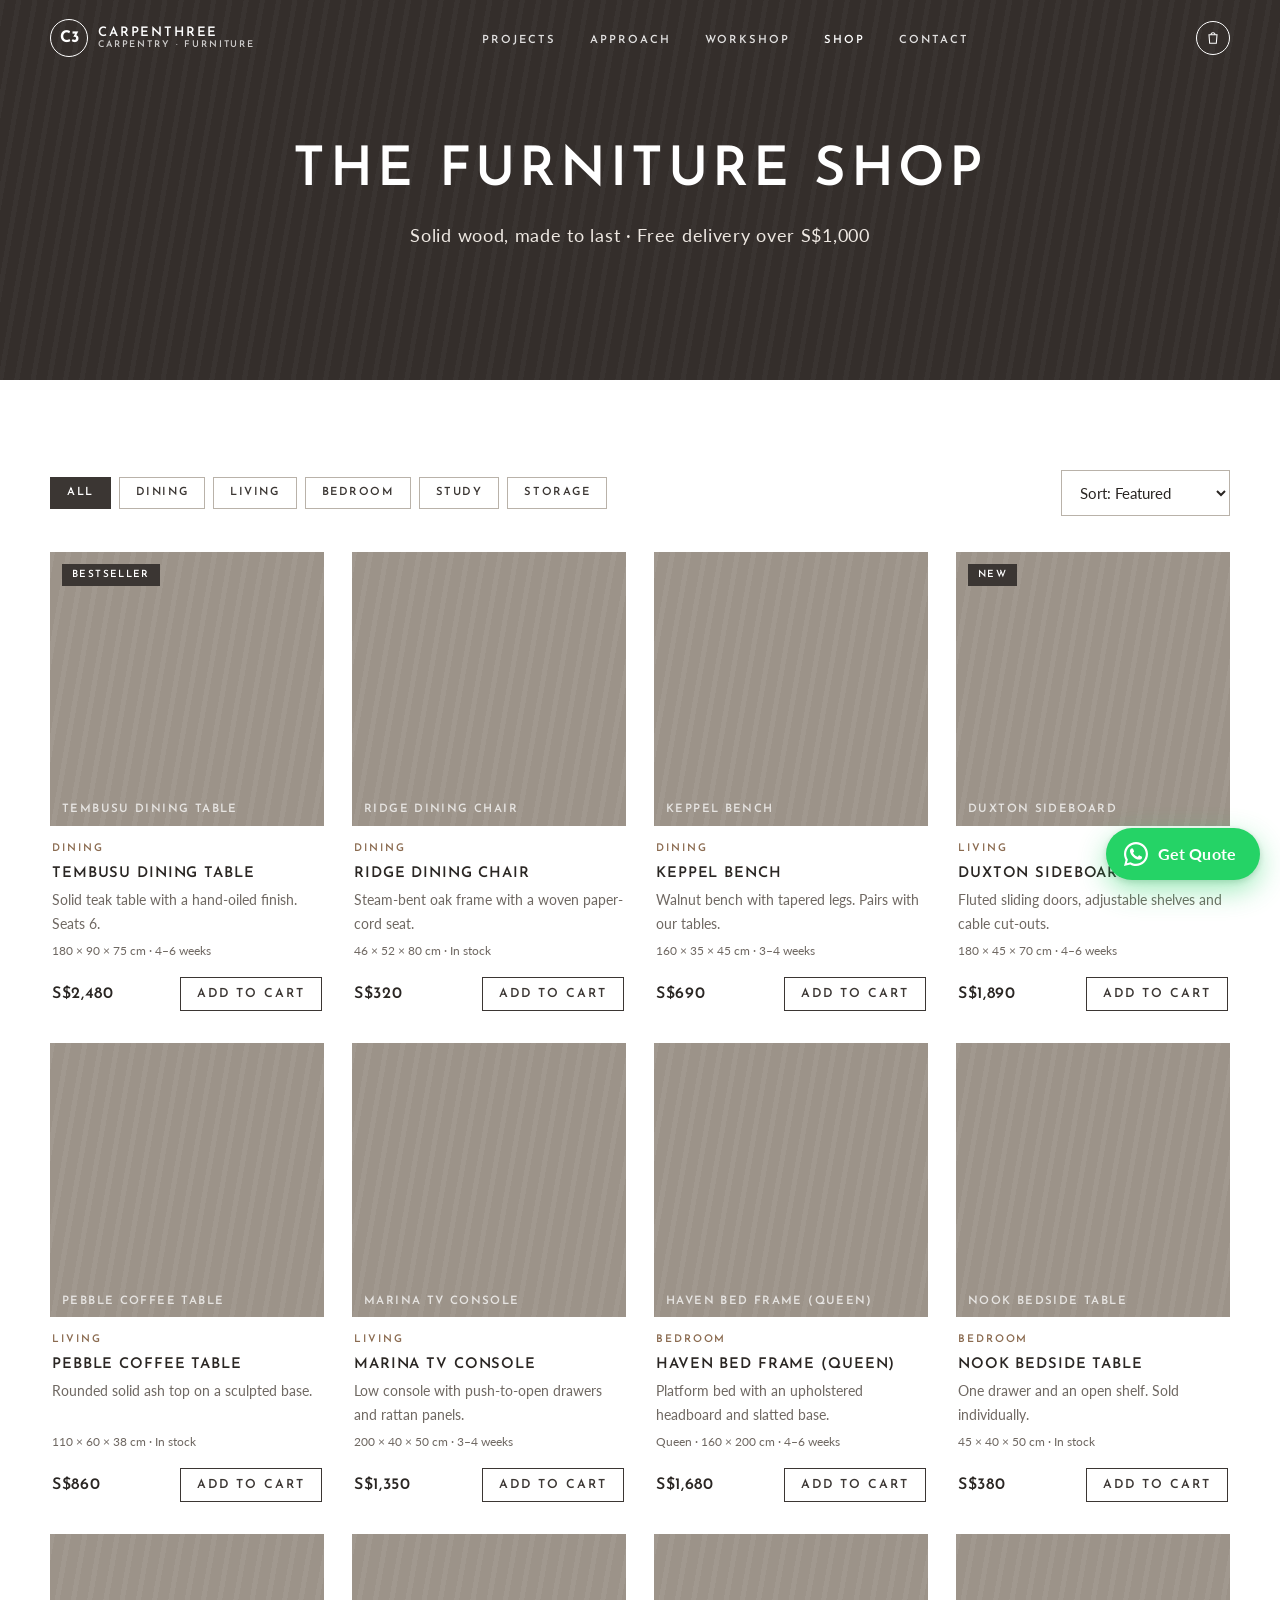
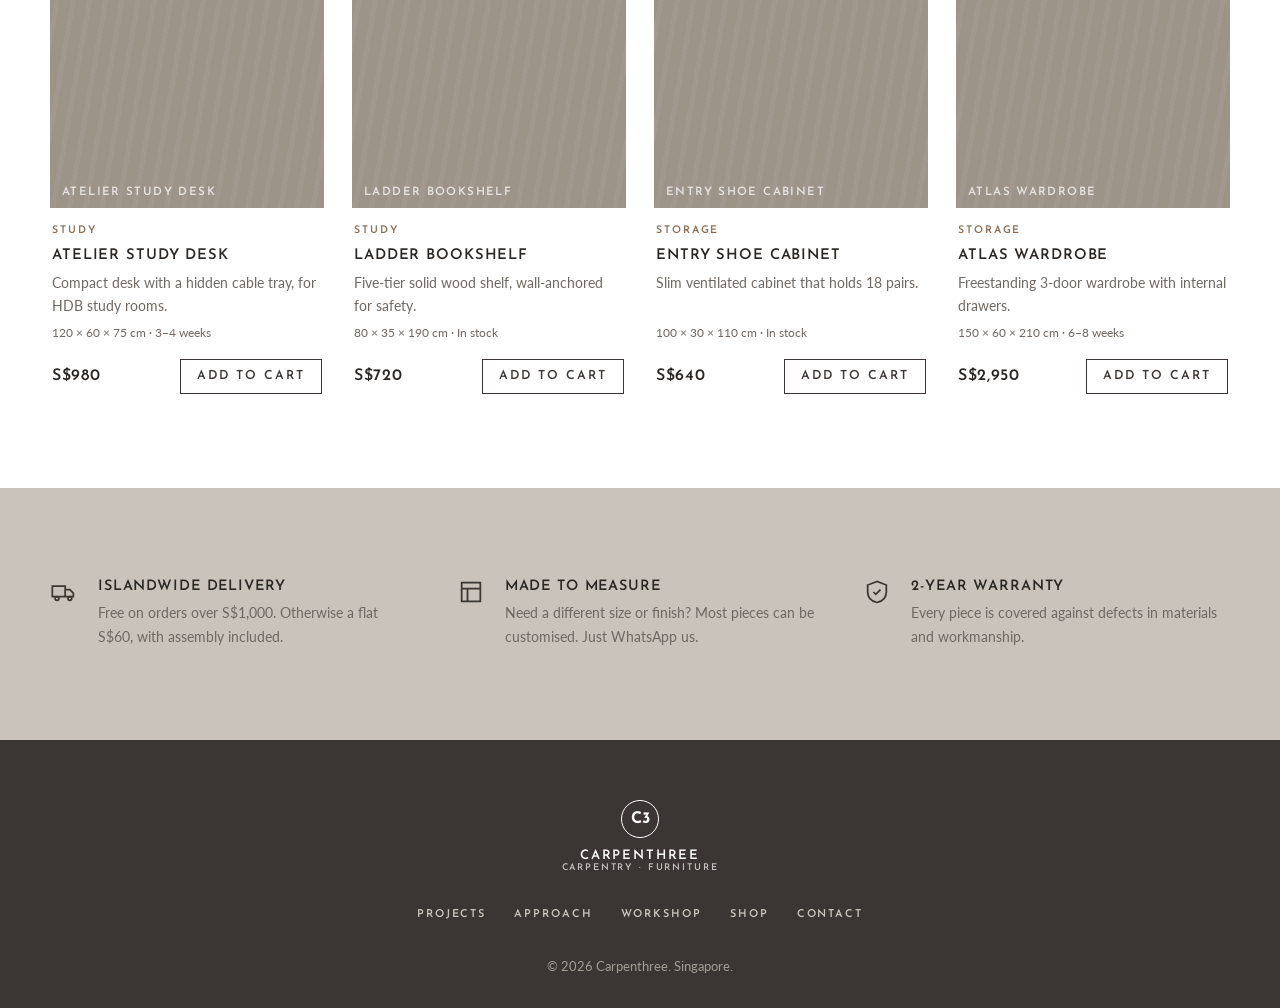
==== shop.html @ 1c0d6deb "Initial Carpenthree site: carpentry home page and furniture shop Static site for GitHub Pages with C" ====
<!doctype html>
<html lang="en-SG">
<head>
  <meta charset="utf-8">
  <meta name="viewport" content="width=device-width, initial-scale=1">
  <title>Shop Furniture | Carpenthree Singapore</title>
  <meta name="description" content="Shop handcrafted solid-wood furniture from Carpenthree: dining tables, sideboards, beds, desks and storage. Free islandwide delivery on orders over S$1,000.">
  <link rel="canonical" href="https://carpenthree.com/shop.html">
  <link rel="icon" href="images/favicon.svg" type="image/svg+xml">
  <link rel="preconnect" href="https://fonts.googleapis.com">
  <link rel="preconnect" href="https://fonts.gstatic.com" crossorigin>
  <link href="https://fonts.googleapis.com/css2?family=Josefin+Sans:wght@400;600;700&family=Lato:wght@400;700&display=swap" rel="stylesheet">
  <link rel="stylesheet" href="css/style.css">
</head>
<body>

<header class="site-header">
  <div class="container nav">
    <a class="logo" href="index.html">
      <span class="logo-mark">C3</span>
      <span class="logo-text">Carpenthree<small>Carpentry · Furniture</small></span>
    </a>
    <ul class="nav-links">
      <li><a href="index.html#projects">Projects</a></li>
      <li><a href="index.html#approach">Approach</a></li>
      <li><a href="index.html#workshop">Workshop</a></li>
      <li><a href="shop.html" class="active">Shop</a></li>
      <li><a href="index.html#contact">Contact</a></li>
    </ul>
    <div class="nav-icons">
      <button class="icon-btn" data-open-cart aria-label="Open cart">
        <svg viewBox="0 0 24 24"><path d="M6 7h12l-1 13H7L6 7z"/><path d="M9 7a3 3 0 0 1 6 0"/></svg>
        <span class="cart-count"></span>
      </button>
      <button class="icon-btn menu-toggle" aria-label="Menu">
        <svg viewBox="0 0 24 24"><path d="M5 8h14M5 12h14M5 16h14"/></svg>
      </button>
    </div>
  </div>
</header>

<section class="hero short">
  <div class="photo dark" data-src="images/shop-hero.jpg"></div>
  <div class="hero-inner">
    <h1>The Furniture Shop</h1>
    <p>Solid wood, made to last · Free delivery over S$1,000</p>
  </div>
</section>

<section class="section">
  <div class="container">
    <div class="shop-toolbar">
      <div class="filters" id="filters"></div>
      <select id="sort" aria-label="Sort products" style="width:auto">
        <option value="featured">Sort: Featured</option>
        <option value="low">Price: Low to high</option>
        <option value="high">Price: High to low</option>
      </select>
    </div>
    <div class="products" id="product-grid"></div>
  </div>
</section>

<section class="section bg-greige">
  <div class="container">
    <div class="benefits">
      <div class="benefit">
        <svg viewBox="0 0 24 24"><path d="M2 7h11v9H2zM13 10h4l3 3v3h-7z"/><circle cx="6" cy="17.5" r="1.6"/><circle cx="17" cy="17.5" r="1.6"/></svg>
        <div><h3>Islandwide Delivery</h3><p>Free on orders over S$1,000. Otherwise a flat S$60, with assembly included.</p></div>
      </div>
      <div class="benefit">
        <svg viewBox="0 0 24 24"><path d="M4 4h16v16H4z"/><path d="M4 9h16M9 20V9"/></svg>
        <div><h3>Made to Measure</h3><p>Need a different size or finish? Most pieces can be customised. Just WhatsApp us.</p></div>
      </div>
      <div class="benefit">
        <svg viewBox="0 0 24 24"><path d="M12 3 4 6v6c0 5 3.5 8 8 9 4.5-1 8-4 8-9V6l-8-3z"/><path d="m9 12 2 2 4-4"/></svg>
        <div><h3>2-Year Warranty</h3><p>Every piece is covered against defects in materials and workmanship.</p></div>
      </div>
    </div>
  </div>
</section>

<footer class="site-footer">
  <div class="container">
    <a class="logo" href="index.html"><span class="logo-mark">C3</span><span class="logo-text">Carpenthree<small>Carpentry · Furniture</small></span></a>
    <ul class="footer-links">
      <li><a href="index.html#projects">Projects</a></li>
      <li><a href="index.html#approach">Approach</a></li>
      <li><a href="index.html#workshop">Workshop</a></li>
      <li><a href="shop.html">Shop</a></li>
      <li><a href="index.html#contact">Contact</a></li>
    </ul>
    <small>© <span data-site="year"></span> Carpenthree. Singapore.</small>
  </div>
</footer>

<script src="js/config.js"></script>
<script src="js/products.js"></script>
<script src="js/main.js"></script>
</body>
</html>
---- css/style.css ----
/* =========================================================
   Carpenthree — greige / charcoal editorial style
   ========================================================= */
:root {
  --ink: #2a2623;
  --charcoal: #3b3633;
  --charcoal-2: #4a4440;
  --greige: #c9c3bb;
  --stone: #dedad4;
  --paper: #efedea;
  --white: #ffffff;
  --muted: #6f6862;
  --line: #b9b2a9;
  --accent: #8a6a4f;
  --max: 1180px;
  --head: "Josefin Sans", "Futura", "Century Gothic", system-ui, sans-serif;
  --body: "Lato", system-ui, -apple-system, "Segoe UI", Roboto, sans-serif;
}

* { box-sizing: border-box; }
html { scroll-behavior: smooth; }
body {
  margin: 0; font-family: var(--body); color: var(--ink); background: var(--white);
  line-height: 1.7; font-size: 15px;
}
a { color: inherit; }
img { max-width: 100%; display: block; }
h1, h2, h3, h4 {
  font-family: var(--head); font-weight: 600; text-transform: uppercase;
  letter-spacing: .06em; line-height: 1.2; margin: 0 0 .6em;
}
h1 { font-size: clamp(2rem, 5vw, 3.4rem); letter-spacing: .08em; }
h2 { font-size: clamp(1.4rem, 3vw, 2rem); }
h3 { font-size: 1.05rem; }
p { margin: 0 0 1em; color: var(--muted); }

.container { width: min(var(--max), 100% - 32px); margin-inline: auto; }
.section { padding: 90px 0; }
.bg-greige { background: var(--greige); }
.bg-stone { background: var(--stone); }
.bg-paper { background: var(--paper); }
.bg-dark { background: var(--charcoal); color: var(--white); }
.bg-dark p { color: #d6d0c9; }

/* Thin rule used throughout, like the reference */
.rule { display: block; height: 1px; background: var(--charcoal); width: 100%; margin: 18px 0 30px; opacity: .55; }
.rule.short { width: 90px; }
.rule.light { background: var(--white); }
.title-ruled { display: grid; gap: 0; }

/* ---------- Photos (drop files into /images) ---------- */
.photo {
  position: relative; overflow: hidden;
  background-color: var(--fallback, #8f877e);
  background-image:
    var(--img, none),
    repeating-linear-gradient(100deg, rgba(255,255,255,.05) 0 5px, transparent 5px 16px);
  background-size: cover; background-position: center;
  min-height: 200px;
}
.photo::after {
  content: attr(data-label); position: absolute; left: 12px; bottom: 10px;
  font: 600 .72rem/1 var(--head); text-transform: uppercase; letter-spacing: .12em;
  color: rgba(255,255,255,.75);
}
.photo.loaded::after { display: none; }
.photo.dark { --fallback: #4b443e; }
.photo.mid { --fallback: #9c9389; }
.photo.light { --fallback: #b9b0a5; }
.photo.wood { --fallback: #8a6a4f; }

/* ---------- Buttons ---------- */
.btn {
  display: inline-flex; align-items: center; justify-content: center; gap: 8px;
  padding: 13px 26px; border: 1px solid var(--charcoal); background: transparent; color: var(--charcoal);
  font: 600 .78rem/1 var(--head); text-transform: uppercase; letter-spacing: .16em;
  text-decoration: none; cursor: pointer; transition: background .2s, color .2s;
}
.btn:hover { background: var(--charcoal); color: var(--white); }
.btn-solid { background: var(--charcoal); color: var(--white); }
.btn-solid:hover { background: var(--ink); }
.btn-light { border-color: var(--white); color: var(--white); }
.btn-light:hover { background: var(--white); color: var(--charcoal); }
.btn-wa { background: #25d366; border-color: #25d366; color: #fff; }
.btn-wa:hover { background: #1da851; border-color: #1da851; color: #fff; }
.btn-block { width: 100%; }

/* ---------- Header ---------- */
.site-header { position: absolute; top: 0; left: 0; right: 0; z-index: 50; color: var(--white); }
.site-header.solid { position: sticky; background: var(--charcoal); }
.nav { display: flex; align-items: center; justify-content: space-between; height: 76px; gap: 20px; }
.logo { display: flex; align-items: center; gap: 10px; text-decoration: none; }
.logo-mark {
  width: 38px; height: 38px; border-radius: 50%; border: 1.5px solid currentColor;
  display: grid; place-items: center; font: 700 1rem/1 var(--head);
}
.logo-text { font: 600 .82rem/1.15 var(--head); text-transform: uppercase; letter-spacing: .14em; }
.logo-text small { display: block; font-size: .58rem; letter-spacing: .2em; opacity: .75; }
.nav-links { display: flex; gap: 34px; list-style: none; margin: 0; padding: 0; }
.nav-links a {
  text-decoration: none; font: 600 .7rem/1 var(--head); text-transform: uppercase; letter-spacing: .18em;
  opacity: .85;
}
.nav-links a:hover, .nav-links a.active { opacity: 1; }
.nav-icons { display: flex; align-items: center; gap: 14px; }
.icon-btn {
  position: relative; width: 34px; height: 34px; border-radius: 50%; border: 1px solid currentColor;
  background: none; color: inherit; display: grid; place-items: center; cursor: pointer; text-decoration: none;
}
.icon-btn svg { width: 16px; height: 16px; stroke: currentColor; fill: none; stroke-width: 1.6; }
.cart-count {
  position: absolute; top: -6px; right: -8px; min-width: 18px; height: 18px; padding: 0 5px;
  border-radius: 999px; background: var(--accent); color: #fff; font: 700 .65rem/18px var(--body); text-align: center;
}
.cart-count:empty, .cart-count[data-n="0"] { display: none; }
.menu-toggle { display: none; }

@media (max-width: 860px) {
  .menu-toggle { display: grid; }
  .nav-links {
    display: none; position: absolute; top: 76px; left: 0; right: 0; flex-direction: column; gap: 0;
    background: var(--charcoal); padding: 8px 0;
  }
  .nav-links.open { display: flex; }
  .nav-links a { display: block; padding: 14px 16px; }
}

/* ---------- Hero ---------- */
.hero {
  position: relative; min-height: 640px; display: grid; place-items: center; text-align: center; color: var(--white);
}
.hero .photo { position: absolute; inset: 0; min-height: 0; }
.hero .photo::before { content: ""; position: absolute; inset: 0; background: rgba(25, 22, 20, .45); }
.hero-inner { position: relative; z-index: 1; padding: 120px 16px 80px; }
.hero h1 { margin-bottom: .3em; }
.hero p { color: #eee8e2; font-size: 1.1rem; letter-spacing: .04em; margin-bottom: 30px; }
.hero-actions { display: flex; flex-wrap: wrap; gap: 12px; justify-content: center; }
.hero.short { min-height: 380px; }

/* ---------- Intro (image overlaps hero) ---------- */
.intro .container { display: grid; grid-template-columns: 1fr 1fr; gap: 60px; align-items: end; }
.intro-text { padding: 70px 0 60px; }
.intro-photo { margin-top: -140px; aspect-ratio: 4/5; position: relative; z-index: 2; }
@media (max-width: 860px) {
  .intro .container { grid-template-columns: 1fr; gap: 0; }
  .intro-photo { margin-top: -60px; order: -1; aspect-ratio: 4/3; }
  .intro-text { padding: 40px 0 10px; }
}

/* ---------- Projects (staggered) ---------- */
.projects .head { max-width: 560px; }
.proj { display: grid; grid-template-columns: 1fr 1fr; align-items: center; position: relative; margin-top: 50px; }
.proj .photo { aspect-ratio: 4/3; }
.proj-text { padding: 10px 50px 10px 0; }
.proj.reverse .photo { order: 0; }
.proj.reverse .proj-box {
  background: var(--stone); padding: 40px; margin-left: -60px; position: relative; z-index: 2;
}
@media (max-width: 860px) {
  .proj { grid-template-columns: 1fr; }
  .proj-text { padding: 24px 0 0; order: 2; }
  .proj.reverse .proj-box { margin: -40px 16px 0; }
}

/* ---------- Benefits ---------- */
.benefits-title { display: grid; grid-template-columns: 120px 1fr; gap: 24px; align-items: center; margin-bottom: 50px; }
.benefits-title .rule { margin: 0; }
.benefits { display: grid; grid-template-columns: repeat(3, 1fr); gap: 40px; }
.benefit { display: grid; grid-template-columns: 34px 1fr; gap: 14px; }
.benefit svg { width: 28px; height: 28px; stroke: var(--charcoal); fill: none; stroke-width: 1.5; }
.benefit h3 { font-size: .9rem; margin-bottom: .4em; }
.benefit p { font-size: .9rem; margin: 0; }
@media (max-width: 760px) {
  .benefits { grid-template-columns: 1fr; }
  .benefits-title { grid-template-columns: 1fr; }
  .benefits-title .rule { display: none; }
}

/* ---------- Mosaic grids ---------- */
.mosaic { display: grid; grid-template-columns: repeat(4, 1fr); grid-auto-rows: minmax(260px, auto); }
.mosaic > * { min-height: 260px; }
.tile { padding: 40px 34px; display: flex; flex-direction: column; justify-content: center; text-align: center; }
.tile h3 { margin-bottom: .2em; }
.tile .rule { margin: 12px auto 18px; width: 70px; }
.tile p { font-size: .88rem; }
.tile.inset { margin: 40px; padding: 30px 20px; }
.span-2 { grid-column: span 2; }
.span-row-2 { grid-row: span 2; }
@media (max-width: 860px) {
  .mosaic { grid-template-columns: 1fr 1fr; }
  .tile.inset { margin: 20px; }
}
@media (max-width: 560px) {
  .mosaic { grid-template-columns: 1fr; }
  .span-2 { grid-column: auto; }
}

/* ---------- What we do ---------- */
.wwd { display: grid; grid-template-columns: 1fr 1fr; gap: 70px; align-items: center; }
.wwd-photos { position: relative; height: 520px; }
.wwd-photos .photo { position: absolute; }
.wwd-photos .p1 { top: 0; left: 0; width: 62%; height: 72%; }
.wwd-photos .p2 { bottom: 0; right: 6%; width: 58%; height: 70%; border: 10px solid var(--white); }
.wwd ul { list-style: none; padding: 0; margin: 20px 0 0; display: grid; gap: 8px; }
.wwd li { font: 600 .78rem/1.4 var(--head); text-transform: uppercase; letter-spacing: .1em; color: var(--charcoal); }
.wwd li::before { content: "•"; margin-right: 12px; color: var(--accent); }
.link-ruled { display: flex; align-items: center; gap: 14px; margin-top: 30px; font-size: .85rem; text-decoration: none; color: var(--muted); }
.link-ruled::before { content: ""; flex: 1; height: 1px; background: var(--line); }
@media (max-width: 860px) {
  .wwd { grid-template-columns: 1fr; gap: 40px; }
  .wwd-photos { height: 380px; }
}

/* ---------- Shop strip / product cards ---------- */
.products { display: grid; grid-template-columns: repeat(auto-fill, minmax(250px, 1fr)); gap: 28px; }
.product { display: flex; flex-direction: column; background: var(--white); }
.product .photo { aspect-ratio: 1; min-height: 0; }
.product-body { padding: 18px 2px 4px; display: flex; flex-direction: column; gap: 4px; flex: 1; }
.product-cat { font: 600 .66rem/1 var(--head); text-transform: uppercase; letter-spacing: .18em; color: var(--accent); }
.product h3 { font-size: .92rem; margin: 6px 0 2px; }
.product-desc { font-size: .87rem; margin: 0; flex: 1; }
.product-meta { font-size: .78rem; color: var(--muted); }
.product-foot { display: flex; justify-content: space-between; align-items: center; gap: 10px; margin-top: 12px; }
.price { font: 600 1rem/1 var(--head); letter-spacing: .04em; }
.product .btn { padding: 10px 16px; }
.tag {
  position: absolute; top: 12px; left: 12px; z-index: 1; background: var(--charcoal); color: #fff;
  font: 600 .62rem/1 var(--head); text-transform: uppercase; letter-spacing: .14em; padding: 6px 10px;
}

.shop-toolbar { display: flex; flex-wrap: wrap; justify-content: space-between; align-items: center; gap: 16px; margin-bottom: 36px; }
.filters { display: flex; flex-wrap: wrap; gap: 8px; }
.chip {
  border: 1px solid var(--line); background: transparent; padding: 9px 16px; cursor: pointer; color: var(--charcoal);
  font: 600 .7rem/1 var(--head); text-transform: uppercase; letter-spacing: .14em;
}
.chip.active, .chip:hover { background: var(--charcoal); border-color: var(--charcoal); color: #fff; }

/* ---------- Forms ---------- */
.field { display: grid; gap: 6px; margin-bottom: 16px; }
label { font: 600 .7rem/1 var(--head); text-transform: uppercase; letter-spacing: .14em; color: var(--charcoal); }
input, select, textarea {
  font: inherit; padding: 12px 14px; border: 1px solid var(--line); background: var(--white); color: var(--ink);
  width: 100%; border-radius: 0;
}
input:focus, select:focus, textarea:focus { outline: none; border-color: var(--charcoal); }
.form-row { display: grid; grid-template-columns: 1fr 1fr; gap: 16px; }
@media (max-width: 600px) { .form-row { grid-template-columns: 1fr; } }
.quote { display: grid; grid-template-columns: 1fr 1.3fr; gap: 60px; }
@media (max-width: 860px) { .quote { grid-template-columns: 1fr; gap: 30px; } }
.contact-list { list-style: none; padding: 0; margin: 0; display: grid; gap: 10px; color: var(--muted); }
.contact-list strong { color: var(--charcoal); font: 600 .72rem/1 var(--head); letter-spacing: .14em; text-transform: uppercase; display: block; margin-bottom: 2px; }

/* ---------- Cart drawer ---------- */
.drawer-backdrop { position: fixed; inset: 0; background: rgba(20,18,16,.45); opacity: 0; pointer-events: none; transition: opacity .25s; z-index: 90; }
.drawer {
  position: fixed; top: 0; right: 0; height: 100%; width: min(440px, 100%); background: var(--paper); z-index: 100;
  transform: translateX(100%); transition: transform .3s; display: flex; flex-direction: column;
}
body.cart-open .drawer { transform: none; }
body.cart-open .drawer-backdrop { opacity: 1; pointer-events: auto; }
.drawer-head { display: flex; justify-content: space-between; align-items: center; padding: 22px; border-bottom: 1px solid var(--line); }
.drawer-head h3 { margin: 0; }
.drawer-head button { background: none; border: 0; font-size: 1.6rem; cursor: pointer; color: var(--ink); }
.drawer-body { flex: 1; overflow-y: auto; padding: 8px 22px 22px; }
.cart-item { display: grid; grid-template-columns: 64px 1fr auto; gap: 12px; padding: 14px 0; border-bottom: 1px solid var(--line); align-items: center; }
.cart-item .photo { aspect-ratio: 1; min-height: 0; }
.cart-item .photo::after { display: none; }
.cart-item h4 { margin: 0; font-size: .78rem; }
.cart-item small { color: var(--muted); }
.qty { display: inline-flex; align-items: center; gap: 8px; margin-top: 6px; }
.qty button { width: 26px; height: 26px; border: 1px solid var(--line); background: #fff; cursor: pointer; color: var(--ink); }
.remove { background: none; border: 0; color: var(--muted); cursor: pointer; text-decoration: underline; font-size: .78rem; }
.sum-row { display: flex; justify-content: space-between; font-size: .9rem; color: var(--muted); padding: 4px 0; }
.sum-row.total { font: 600 1rem/1.4 var(--head); color: var(--ink); letter-spacing: .06em; border-top: 1px solid var(--line); margin-top: 8px; padding-top: 12px; }
.checkout { margin-top: 20px; }
.empty { color: var(--muted); text-align: center; padding: 40px 0; }
.note { font-size: .78rem; color: var(--muted); margin-top: 10px; }

.toast {
  position: fixed; bottom: 24px; left: 50%; transform: translate(-50%, 20px); background: var(--charcoal); color: #fff;
  padding: 12px 22px; opacity: 0; transition: .25s; z-index: 120; pointer-events: none;
  font: 600 .72rem/1 var(--head); letter-spacing: .14em; text-transform: uppercase;
}
.toast.show { opacity: 1; transform: translate(-50%, 0); }

.wa-float {
  position: fixed; right: 20px; bottom: 20px; z-index: 80;
  display: inline-flex; align-items: center; gap: 10px;
  padding: 14px 24px 14px 18px; border-radius: 999px;
  background: #25d366; color: #fff; text-decoration: none;
  font: 700 1rem/1 var(--body); letter-spacing: .01em;
  box-shadow: 0 10px 28px rgba(37, 211, 102, .45), 0 2px 6px rgba(0,0,0,.15);
  transition: transform .2s, background .2s, box-shadow .2s;
}
.wa-float:hover { background: #1fbe5b; transform: translateY(-2px); box-shadow: 0 14px 32px rgba(37, 211, 102, .55); }
.wa-float svg { width: 24px; height: 24px; fill: #fff; flex: none; }
@media (max-width: 520px) { .wa-float { right: 14px; bottom: 14px; padding: 12px 18px 12px 14px; font-size: .92rem; } }
body.cart-open .wa-float { display: none; }

/* ---------- Footer ---------- */
.site-footer { background: var(--charcoal); color: #cfc8c0; padding: 60px 0 30px; text-align: center; }
.site-footer .logo { justify-content: center; color: #fff; margin-bottom: 26px; flex-direction: column; }
.footer-links { display: flex; flex-wrap: wrap; justify-content: center; gap: 28px; list-style: none; padding: 0; margin: 0 0 28px; }
.footer-links a { text-decoration: none; font: 600 .68rem/1 var(--head); text-transform: uppercase; letter-spacing: .18em; }
.footer-links a:hover { color: #fff; }
.site-footer small { opacity: .7; }
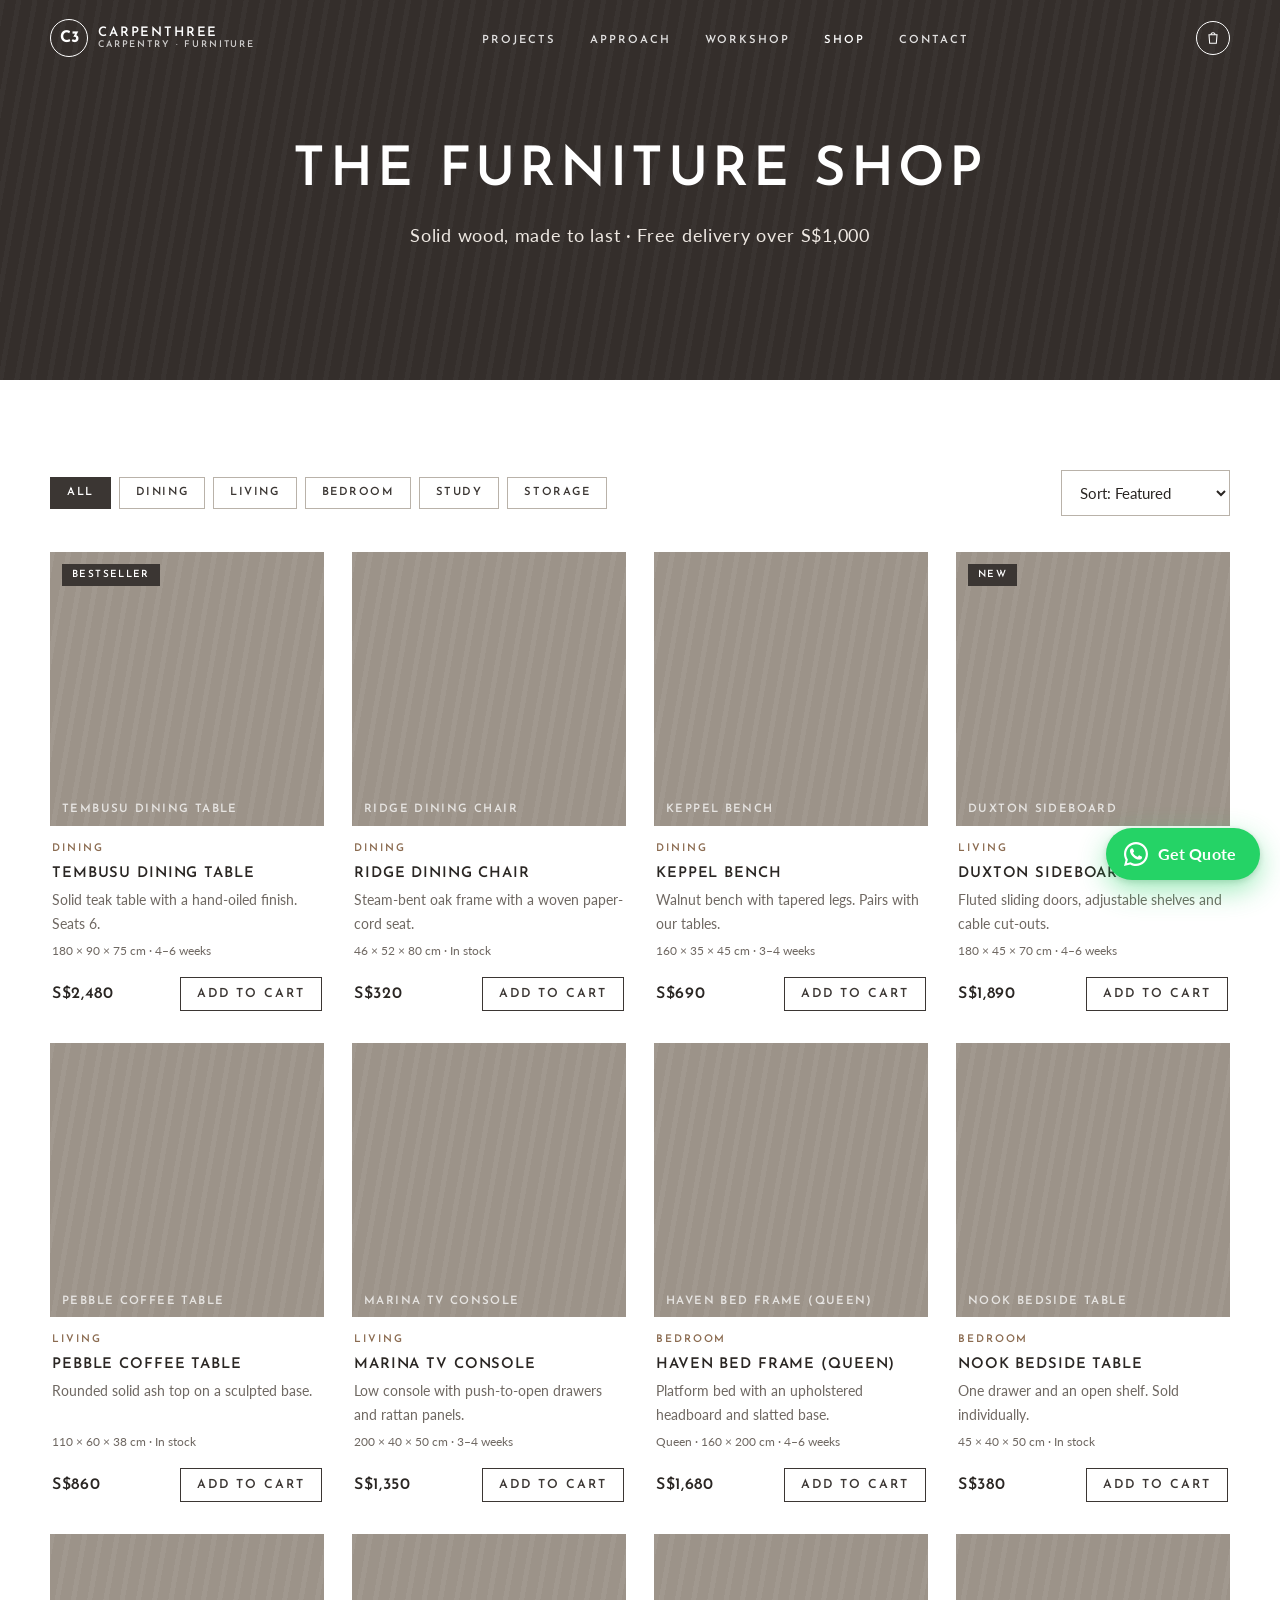
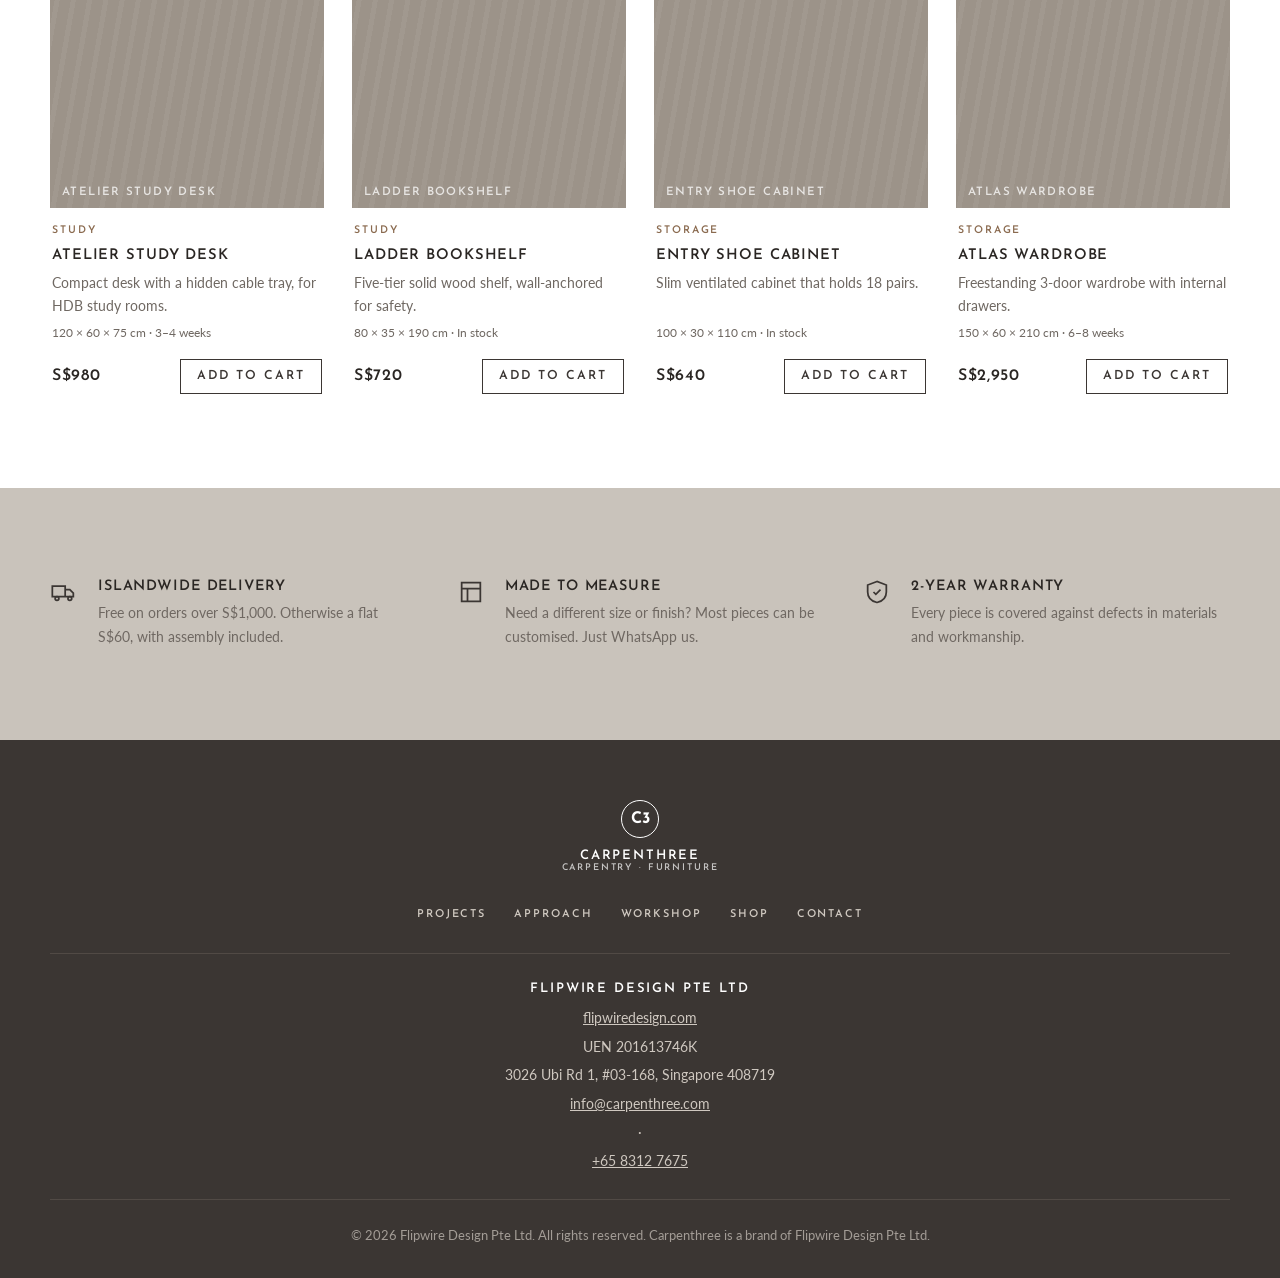
==== commit d151970c: "Add Flipwire Design company details to footer; set email and address Temporarily remove CNAME so the" ====
--- a/shop.html
+++ b/shop.html
@@ -90,7 +90,14 @@
       <li><a href="shop.html">Shop</a></li>
       <li><a href="index.html#contact">Contact</a></li>
     </ul>
-    <small>© <span data-site="year"></span> Carpenthree. Singapore.</small>
+    <div class="footer-company">
+      <strong>Flipwire Design Pte Ltd</strong>
+      <a href="https://flipwiredesign.com" target="_blank" rel="noopener">flipwiredesign.com</a>
+      <span>UEN 201613746K</span>
+      <span>3026 Ubi Rd 1, #03-168, Singapore 408719</span>
+      <a href="mailto:info@carpenthree.com">info@carpenthree.com</a> · <a href="https://wa.me/6583127675" target="_blank" rel="noopener">+65 8312 7675</a>
+    </div>
+    <small>© <span data-site="year"></span> Flipwire Design Pte Ltd. All rights reserved. Carpenthree is a brand of Flipwire Design Pte Ltd.</small>
   </div>
 </footer>
 
--- a/css/style.css
+++ b/css/style.css
@@ -305,3 +305,6 @@
 .footer-links a { text-decoration: none; font: 600 .68rem/1 var(--head); text-transform: uppercase; letter-spacing: .18em; }
 .footer-links a:hover { color: #fff; }
 .site-footer small { opacity: .7; }
+.footer-company { display: grid; gap: 4px; justify-items: center; padding: 26px 0; margin-bottom: 22px; border-top: 1px solid #514a45; border-bottom: 1px solid #514a45; font-size: .9rem; }
+.footer-company strong { color: #fff; font: 600 .82rem/1.4 var(--head); text-transform: uppercase; letter-spacing: .14em; margin-bottom: 4px; }
+.footer-company a { color: #cfc8c0; }
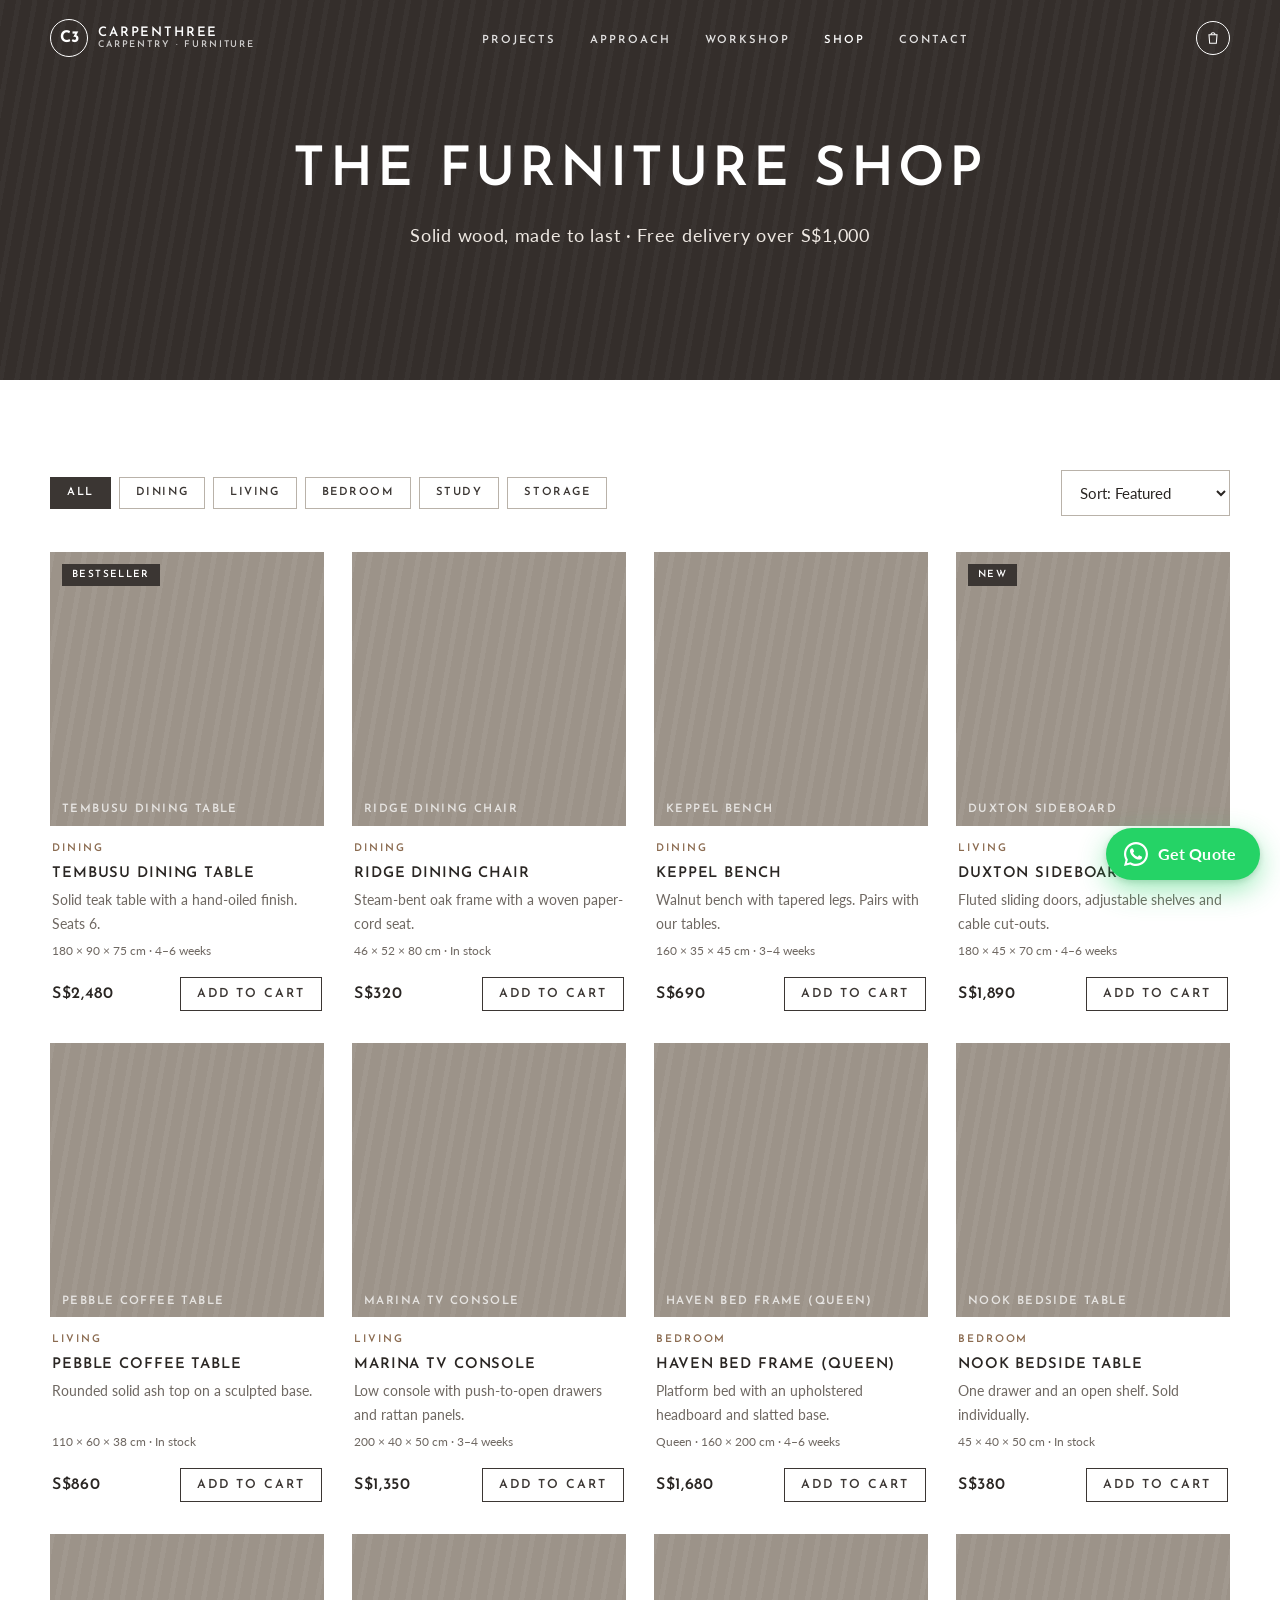
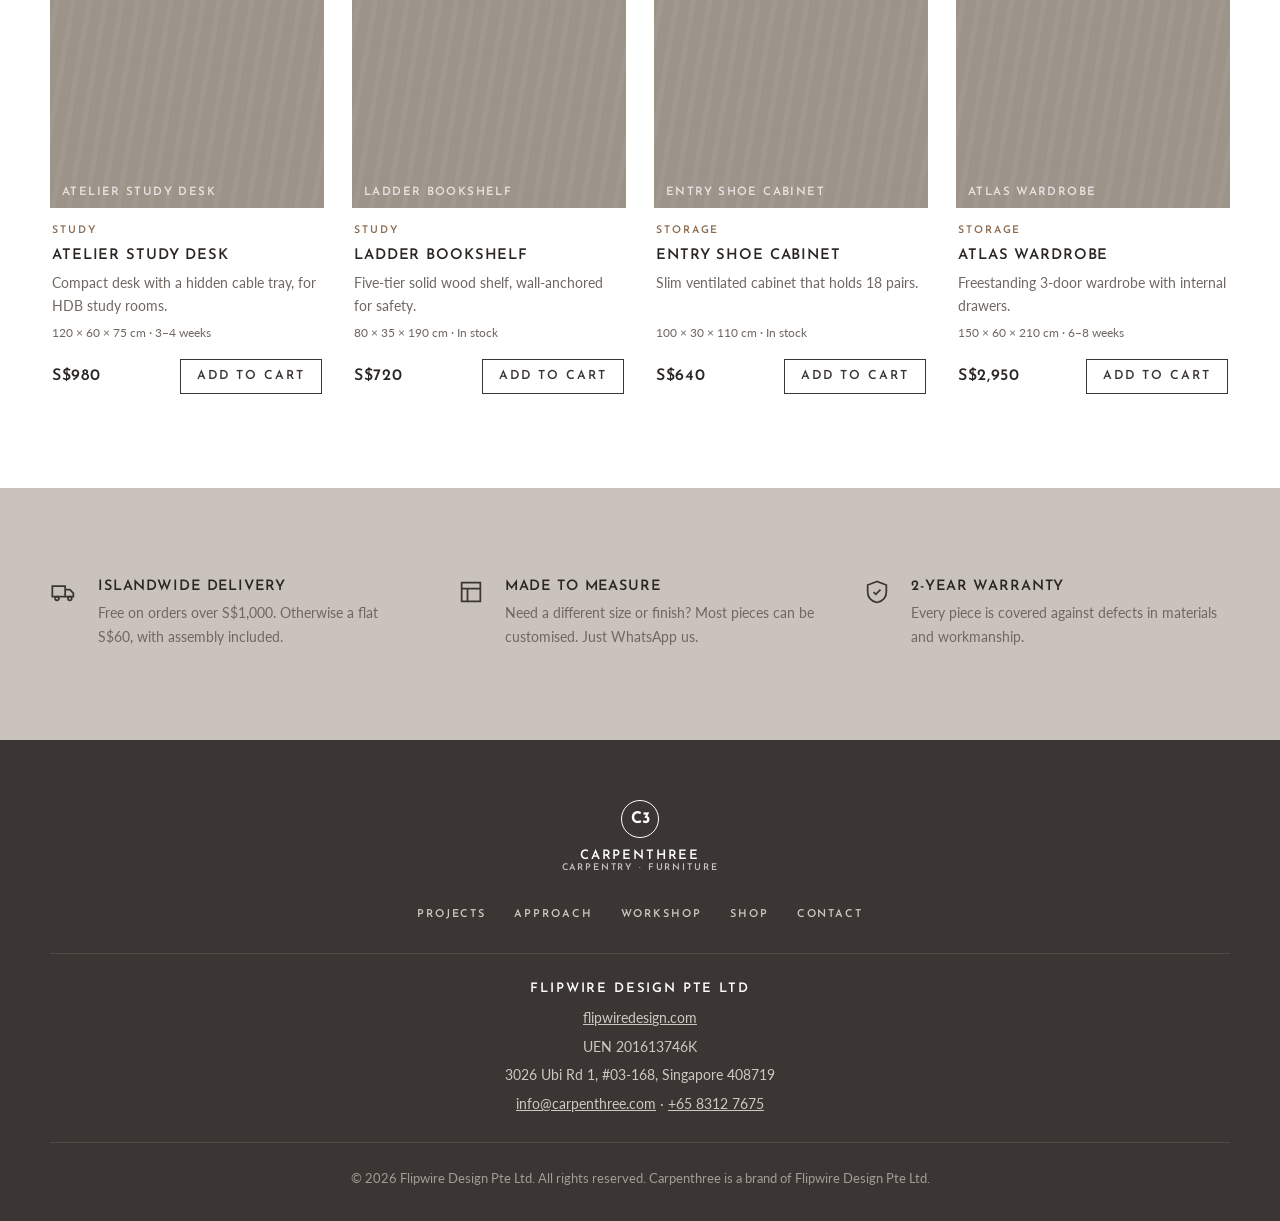
==== commit 50c87816: "Keep footer email and phone on one line Co-Authored-By: Claude Opus 5.5 <noreply@anthropic.com> Clau" ====
--- a/shop.html
+++ b/shop.html
@@ -95,7 +95,7 @@
       <a href="https://flipwiredesign.com" target="_blank" rel="noopener">flipwiredesign.com</a>
       <span>UEN 201613746K</span>
       <span>3026 Ubi Rd 1, #03-168, Singapore 408719</span>
-      <a href="mailto:info@carpenthree.com">info@carpenthree.com</a> · <a href="https://wa.me/6583127675" target="_blank" rel="noopener">+65 8312 7675</a>
+      <span><a href="mailto:info@carpenthree.com">info@carpenthree.com</a> · <a href="https://wa.me/6583127675" target="_blank" rel="noopener">+65 8312 7675</a></span>
     </div>
     <small>© <span data-site="year"></span> Flipwire Design Pte Ltd. All rights reserved. Carpenthree is a brand of Flipwire Design Pte Ltd.</small>
   </div>
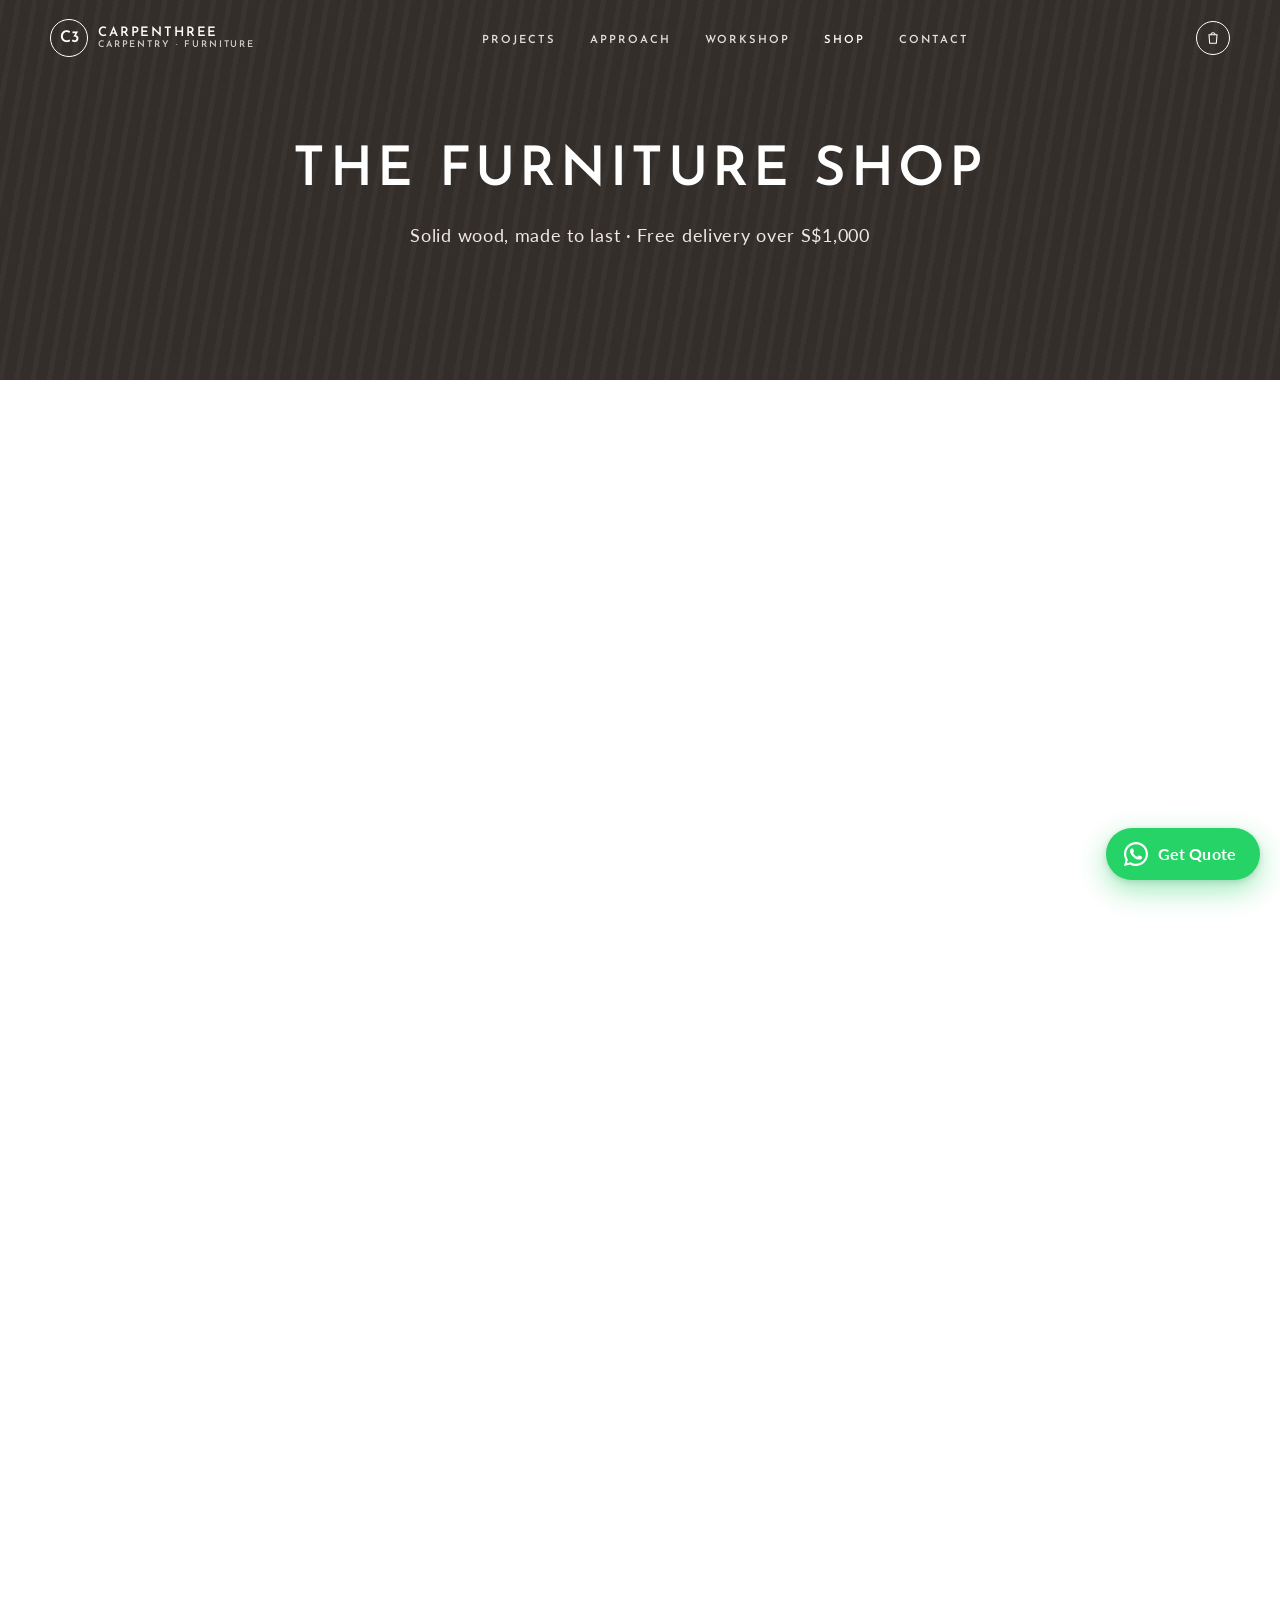
==== commit b7cd7733: "Optimise for fast mobile loading - Load Google Fonts without blocking first paint; trim to the weigh" ====
--- a/shop.html
+++ b/shop.html
@@ -9,8 +9,17 @@
   <link rel="icon" href="images/favicon.svg" type="image/svg+xml">
   <link rel="preconnect" href="https://fonts.googleapis.com">
   <link rel="preconnect" href="https://fonts.gstatic.com" crossorigin>
-  <link href="https://fonts.googleapis.com/css2?family=Josefin+Sans:wght@400;600;700&family=Lato:wght@400;700&display=swap" rel="stylesheet">
+  <meta name="theme-color" content="#3b3633">
+  <link rel="preconnect" href="https://images.unsplash.com">
+  <!-- Fonts load without blocking first paint; system fonts show until they arrive -->
+  <link rel="preload" as="style" href="https://fonts.googleapis.com/css2?family=Josefin+Sans:wght@600&family=Lato:wght@400;700&display=swap">
+  <link rel="stylesheet" href="https://fonts.googleapis.com/css2?family=Josefin+Sans:wght@600&family=Lato:wght@400;700&display=swap" media="print" onload="this.media='all'">
+  <noscript><link rel="stylesheet" href="https://fonts.googleapis.com/css2?family=Josefin+Sans:wght@600&family=Lato:wght@400;700&display=swap"></noscript>
   <link rel="stylesheet" href="css/style.css">
+  <script defer src="js/config.js"></script>
+  <script defer src="js/products.js"></script>
+  <script defer src="js/placeholders.js"></script>
+  <script defer src="js/main.js"></script>
 </head>
 <body>
 
@@ -101,8 +110,5 @@
   </div>
 </footer>
 
-<script src="js/config.js"></script>
-<script src="js/products.js"></script>
-<script src="js/main.js"></script>
 </body>
 </html>
--- a/css/style.css
+++ b/css/style.css
@@ -92,7 +92,7 @@
 .logo { display: flex; align-items: center; gap: 10px; text-decoration: none; }
 .logo-mark {
   width: 38px; height: 38px; border-radius: 50%; border: 1.5px solid currentColor;
-  display: grid; place-items: center; font: 700 1rem/1 var(--head);
+  display: grid; place-items: center; font: 600 1rem/1 var(--head);
 }
 .logo-text { font: 600 .82rem/1.15 var(--head); text-transform: uppercase; letter-spacing: .14em; }
 .logo-text small { display: block; font-size: .58rem; letter-spacing: .2em; opacity: .75; }
@@ -308,3 +308,23 @@
 .footer-company { display: grid; gap: 4px; justify-items: center; padding: 26px 0; margin-bottom: 22px; border-top: 1px solid #514a45; border-bottom: 1px solid #514a45; font-size: .9rem; }
 .footer-company strong { color: #fff; font: 600 .82rem/1.4 var(--head); text-transform: uppercase; letter-spacing: .14em; margin-bottom: 4px; }
 .footer-company a { color: #cfc8c0; }
+
+/* Inspiration placeholder badge (shows which file to replace) */
+.photo.placeholder::before {
+  content: "Placeholder · " attr(data-file);
+  position: absolute; right: 10px; bottom: 10px; z-index: 1;
+  background: rgba(20, 18, 16, .72); color: #fff; padding: 5px 9px;
+  font: 600 .6rem/1 var(--head); letter-spacing: .12em; text-transform: uppercase;
+}
+.hero .photo.placeholder::before { content: ""; inset: 0; right: 0; bottom: 0; padding: 0; background: rgba(25, 22, 20, .45); } /* hero keeps its dark overlay */
+.hero .photo.placeholder + .hero-inner::after {
+  content: "Placeholder photo"; display: block; margin-top: 26px; font: 600 .6rem/1 var(--head);
+  letter-spacing: .16em; text-transform: uppercase; opacity: .6;
+}
+.cart-item .photo.placeholder::before { display: none; }
+
+/* ---------- Performance ---------- */
+/* Skip rendering work for off-screen sections until they're near the viewport */
+.section, .mosaic, .site-footer { content-visibility: auto; contain-intrinsic-size: auto 900px; }
+.photo { transition: none; }
+@media (prefers-reduced-motion: reduce) { html { scroll-behavior: auto; } * { transition: none !important; } }
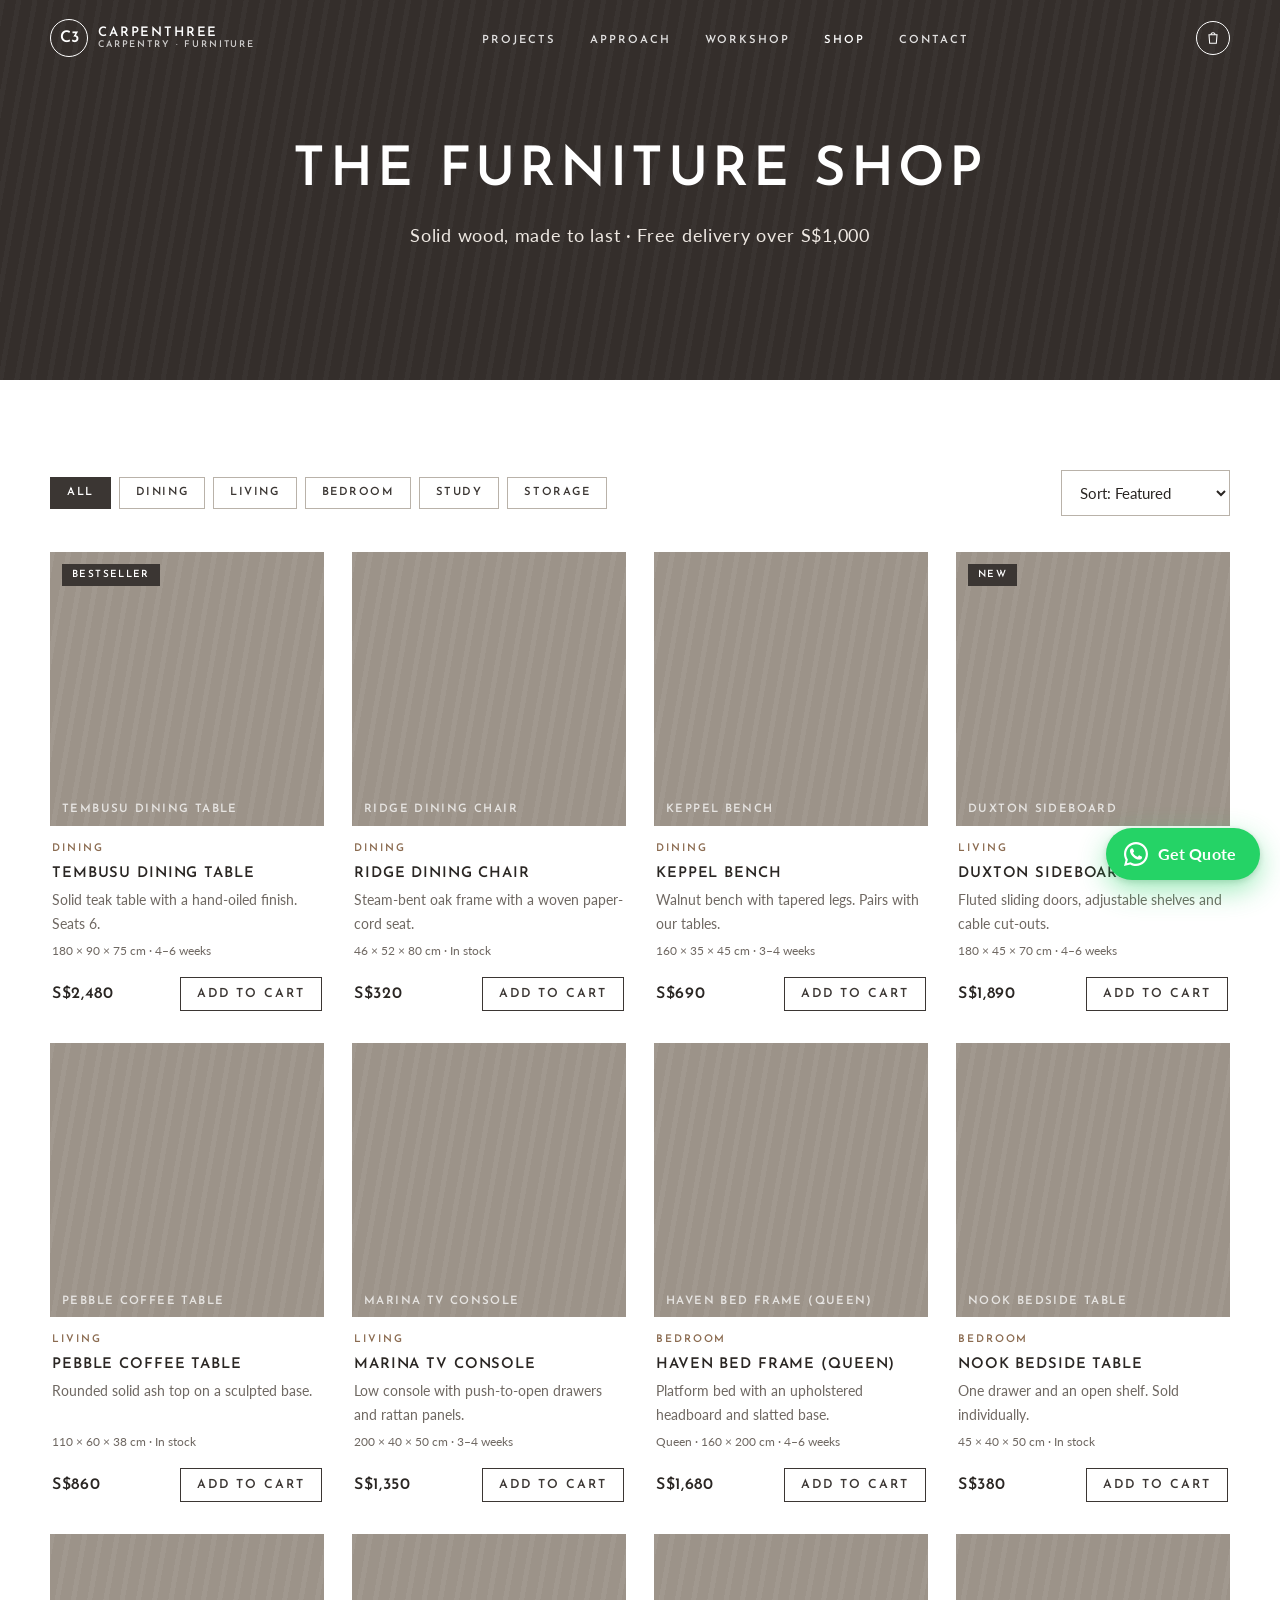
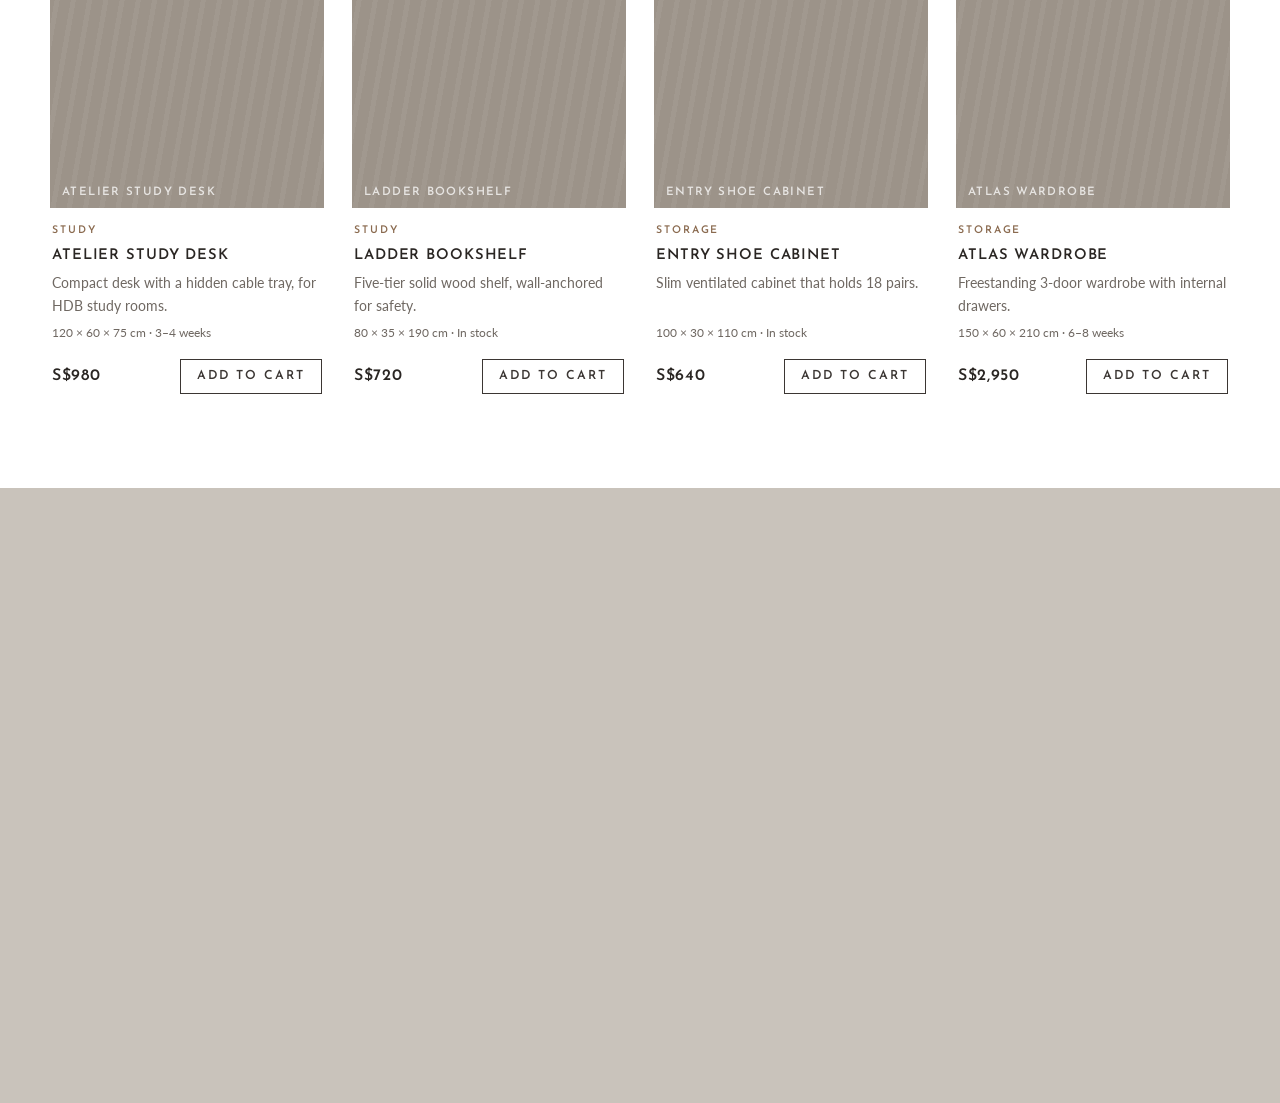
==== commit e0313762: "Footer: Flipwire credit bottom-left, copyright bottom-right 'Carpenthree is a brand of Flipwire Desi" ====
--- a/shop.html
+++ b/shop.html
@@ -99,14 +99,16 @@
       <li><a href="shop.html">Shop</a></li>
       <li><a href="index.html#contact">Contact</a></li>
     </ul>
-    <div class="footer-company">
-      <strong>Flipwire Design Pte Ltd</strong>
-      <a href="https://flipwiredesign.com" target="_blank" rel="noopener">flipwiredesign.com</a>
-      <span>UEN 201613746K</span>
-      <span>3026 Ubi Rd 1, #03-168, Singapore 408719</span>
-      <span><a href="mailto:info@carpenthree.com">info@carpenthree.com</a> · <a href="https://wa.me/6583127675" target="_blank" rel="noopener">+65 8312 7675</a></span>
+    <p class="footer-contact">
+      6 Gambas Way, #05-10/11/12, Singapore 756939<br>
+      <a href="mailto:info@carpenthree.com">info@carpenthree.com</a> · <a href="https://wa.me/6583127675" target="_blank" rel="noopener">+65 8312 7675</a>
+    </p>
+  </div>
+  <div class="footer-bottom">
+    <div class="container footer-bottom-inner">
+      <p>Carpenthree is a brand of <a href="https://flipwiredesign.com" target="_blank" rel="noopener">Flipwire Design Pte Ltd</a> <span aria-hidden="true">·</span> <span style="white-space:nowrap">UEN 201613746K</span></p>
+      <p>© <span data-site="year"></span> Flipwire Design Pte Ltd. All rights reserved.</p>
     </div>
-    <small>© <span data-site="year"></span> Flipwire Design Pte Ltd. All rights reserved. Carpenthree is a brand of Flipwire Design Pte Ltd.</small>
   </div>
 </footer>
 
--- a/css/style.css
+++ b/css/style.css
@@ -140,7 +140,7 @@
 /* ---------- Intro (image overlaps hero) ---------- */
 .intro .container { display: grid; grid-template-columns: 1fr 1fr; gap: 60px; align-items: end; }
 .intro-text { padding: 70px 0 60px; }
-.intro-photo { margin-top: -140px; aspect-ratio: 4/5; position: relative; z-index: 2; }
+.intro-photo { margin-top: -140px; aspect-ratio: 4/3; position: relative; z-index: 2; }
 @media (max-width: 860px) {
   .intro .container { grid-template-columns: 1fr; gap: 0; }
   .intro-photo { margin-top: -60px; order: -1; aspect-ratio: 4/3; }
@@ -328,3 +328,97 @@
 .section, .mosaic, .site-footer { content-visibility: auto; contain-intrinsic-size: auto 900px; }
 .photo { transition: none; }
 @media (prefers-reduced-motion: reduce) { html { scroll-behavior: auto; } * { transition: none !important; } }
+
+/* ---------- Brands ---------- */
+.brands-intro { max-width: 560px; margin: 0 auto 40px; }
+.brand-group { display: grid; grid-template-columns: 220px 1fr; align-items: center; gap: 24px; padding: 22px 0; border-top: 1px solid var(--line); }
+.brand-group:last-of-type { border-bottom: 1px solid var(--line); }
+.brand-group h3 { margin: 0; font-size: .74rem; letter-spacing: .18em; color: var(--muted); }
+.brand-list { list-style: none; margin: 0; padding: 0; display: flex; flex-wrap: wrap; gap: 14px 34px; }
+.brand-list li { font: 600 1.15rem/1 var(--head); letter-spacing: .1em; text-transform: uppercase; color: var(--charcoal); }
+.brand-note { text-align: center; font-size: .72rem; margin: 18px 0 0; }
+@media (max-width: 640px) {
+  .brand-group { grid-template-columns: 1fr; gap: 12px; text-align: center; }
+  .brand-list { justify-content: center; gap: 12px 28px; }
+  .brand-list li { font-size: 1.1rem; }
+}
+
+.center { text-align: center; }
+
+/* ---------- Carpentry types marquee ---------- */
+.marquee { background: var(--charcoal); color: #e9e4de; overflow: hidden; padding: 20px 0; }
+.marquee-track {
+  list-style: none; margin: 0; padding: 0; display: flex; width: max-content;
+  animation: marquee 40s linear infinite;
+}
+.marquee:hover .marquee-track { animation-play-state: paused; }
+.marquee-track li {
+  font: 600 .82rem/1 var(--head); text-transform: uppercase; letter-spacing: .2em; white-space: nowrap;
+  padding: 0 28px; display: flex; align-items: center;
+}
+.marquee-track li::after { content: "•"; margin-left: 56px; color: var(--accent); }
+@keyframes marquee { to { transform: translateX(-50%); } }
+@media (max-width: 640px) { .marquee { padding: 16px 0; } .marquee-track { animation-duration: 30s; } .marquee-track li { font-size: .74rem; padding: 0 18px; } .marquee-track li::after { margin-left: 36px; } }
+/* Always one clean scrolling line. Reduced-motion phones get a slower scroll;
+   anyone can tap/click the band to pause it. */
+.marquee { cursor: pointer; -webkit-tap-highlight-color: transparent; }
+.marquee.paused .marquee-track { animation-play-state: paused; }
+@media (prefers-reduced-motion: reduce) { .marquee-track { animation-duration: 90s !important; } }
+
+/* ---------- Shop drawing tile ---------- */
+.drawing-tile { display: block; text-decoration: none; background-color: #fff; }
+.drawing-tile.loaded { background-image: var(--img); background-size: contain; background-repeat: no-repeat; }
+.drawing-cta {
+  position: absolute; left: 12px; bottom: 12px; z-index: 2; background: var(--charcoal); color: #fff;
+  padding: 7px 12px; font: 600 .62rem/1 var(--head); letter-spacing: .14em; text-transform: uppercase;
+  transition: background .2s;
+}
+.drawing-tile:hover .drawing-cta { background: var(--accent); }
+
+/* Empty filler tiles only balance the desktop grid; hide them on phones */
+@media (max-width: 560px) { .mosaic > div:empty { display: none; } }
+
+/* ---------- Mirrored overlap block (Our Approach) ---------- */
+.wwd.reverse .wwd-photos { order: 2; }
+.wwd.reverse .wwd-photos .p1 { left: auto; right: 0; }
+.wwd.reverse .wwd-photos .p2 { right: auto; left: 6%; }
+.wwd-photos .drawing-tile { border: 1px solid var(--line); }
+@media (max-width: 860px) { .wwd.reverse .wwd-photos { order: 0; } }
+.wwd-photos .drawing-cta { left: auto; bottom: auto; right: 12px; top: 12px; } /* keep clear of the overlapping photo */
+
+/* ---------- Brand logo strip ---------- */
+.brand-logos {
+  list-style: none; margin: 40px 0 0; padding: 0;
+  display: flex; flex-wrap: wrap; align-items: center; justify-content: center; gap: 28px 56px;
+}
+.brand-logos img { width: auto; display: block; max-width: 100%; }
+@media (max-width: 640px) {
+  .brand-logos { gap: 24px 32px; }
+  .brand-logos img { transform: scale(.85); }
+}
+/* Even grid for the logo strip: 5 per row on desktop, 3 on tablets, 2 on phones */
+.brand-logos { display: grid; grid-template-columns: repeat(5, 1fr); justify-items: center; align-items: center; gap: 36px 24px; }
+.brand-logos li { display: flex; justify-content: center; align-items: center; min-height: 64px; max-width: 100%; }
+@media (max-width: 860px) { .brand-logos { grid-template-columns: repeat(3, 1fr); } }
+@media (max-width: 520px) { .brand-logos { grid-template-columns: repeat(2, 1fr); gap: 28px 16px; } .brand-logos img { transform: scale(.8); } }
+/* 12 logos: 6 per row on wide screens; logos link to brand sites */
+@media (min-width: 1100px) { .brand-logos { grid-template-columns: repeat(6, 1fr); } }
+.brand-logos a { display: flex; justify-content: center; align-items: center; padding: 6px; transition: transform .2s, opacity .2s; }
+.brand-logos a:hover { transform: translateY(-2px); opacity: .8; }
+.brand-logos a:focus-visible { outline: 2px solid var(--accent); outline-offset: 4px; }
+
+/* ---------- Footer: contact block + bottom bar ---------- */
+.site-footer { padding-bottom: 0; }
+.footer-contact { color: #cfc8c0; font-size: .9rem; line-height: 1.8; margin: 0 0 40px; }
+.footer-contact a { color: #cfc8c0; }
+.footer-bottom { border-top: 1px solid #514a45; padding: 18px 0; font-size: .78rem; color: #a99f95; }
+.footer-bottom-inner { display: flex; justify-content: space-between; align-items: center; gap: 8px 24px; flex-wrap: wrap; text-align: left; }
+.footer-bottom p { margin: 0; color: inherit; }
+.footer-bottom a { color: #e9e4de; text-decoration: none; border-bottom: 1px solid #6f665e; }
+.footer-bottom a:hover { color: #fff; border-color: #fff; }
+@media (max-width: 640px) {
+  .footer-bottom-inner { flex-direction: column; align-items: flex-start; }
+}
+/* Fade the floating Get Quote button out at the very bottom (footer shows WhatsApp anyway) */
+.wa-float { transition: opacity .25s, transform .25s; }
+body.at-footer .wa-float { opacity: 0; pointer-events: none; transform: translateY(12px); }
